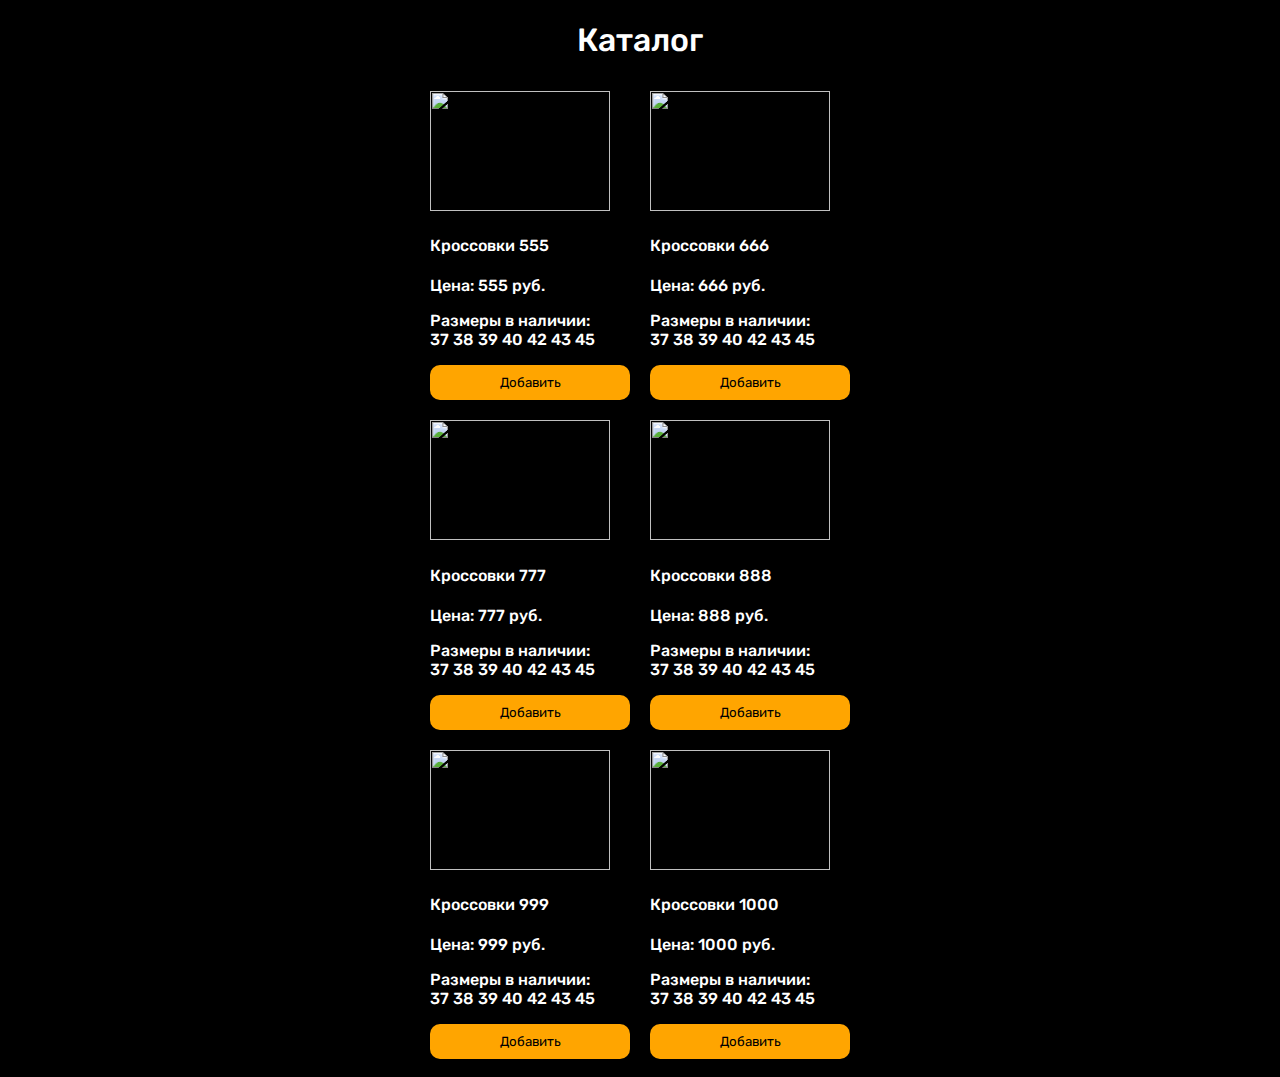
==== index.html @ 24ffdd71 "Update index.html" ====
<!DOCTYPE html>
<html>
<head>
	<title>Durger King</title>
	<meta charset='utf-8'>
	<link rel="icon" href="static/icon.png" type="image/x-icon">
	<link rel='stylesheet' href='static/css/style.css'>
	<link rel="preconnect" href="https://fonts.googleapis.com">
	<link rel="preconnect" href="https://fonts.gstatic.com" crossorigin>
	<link href="https://fonts.googleapis.com/css2?family=Rubik:ital,wght@0,300..900;1,300..900&display=swap" rel="stylesheet">
	<script defer src="https://pyscript.net/alpha/pyscript.js"></script>
	<link rel="stylesheet" href="https://pyscript.net/alpha/pyscript.css" />
</head>
<body>
	<h1>Каталог</h1>
	<div style='display: flex; justify-content: center'>
		<section style='width: 630px;' class='container'>
			<div class='card'>
			</div>
			<div class='korzina-window invs'>
				<div>
					<div class='close-korzina-btn' onclick='close_cart()'><img src='static/svg/close_cart.svg'></div>
					<h2 style='color: black; display: flex; justify-content: center;' class='rubik-font'>Корзина</h2>
					<div class='table' style='width: 560px;'>
						<table id='table' class='korzina-table' style='width: 560px;'>
							<tr class='rubik-font' style='background-color: purple; color: white; height: 40px; font-size: 12px;'>
								<th>Название товара</th>
								<th>Цена</th>
								<th colspan="3">Кол-во</th>
							</tr>
						</table>
					</div>
					<div id='cost'>Общая стоимость: </div>
					<h3 style='display: flex; justify-content: center;' class='rubik-font-black'>Оформление заказа</h2>
					<div class='send-form' style='display: flex; justify-content: center;'>
						<form method='POST' action='send.php'>
							<input id='hidden_item' type='hidden' name='cart' value='Привет'>
							<input type='text' name='name' placeholder='Имя' class="form-control rubik-font-black"><br>
							<input type='phone' name='phone' placeholder='Телефон' class="form-control rubik-font-black"><br>
							<input type='email' name='email' placeholder='Почта' class="form-control rubik-font-black"><br>
							<input type='submit' value='Отправить заказ' class='send-btn rubik-font-black'>
						</form>
					</div>
					<button style='border: 2px solid;' class='clear-korzina-btn' onclick='clear_cart()'>Очистить корзину</button>
				</div>
			</div>
		</section>
	</div>
	<button class='korzina-btn invs' onclick='open_cart();'>
		<img src='static/svg/shopping_cart.svg'>
	</button>
	<script type="text/javascript" src='static/js/script.js'></script>
</body>
</html>
---- static/css/style.css ----
body {
	background-color: black;
}

h1, .container {
	display: flex;
	justify-content: center;
	flex-direction: row;
	flex-wrap: wrap;
}
.add-to-cart {
	background-color: orange;
	cursor: default;
	transition-duration: 350ms;
}
.add-to-cart:hover {
	background-color: violet;
	cursor: pointer;
	transition-duration: 350ms;
}
button {
	background-color: yellow;
	border-style: none;
	width: 200px;
	height: 35px;
	border-radius: 10px;
}
.card {
	width: 200px;
	padding: 10px;
}

.card-img {
	object-fit: cover;
	object-position: 50% 50%;
	width: 180px;
	height: 120px;
	overflow: hidden;
}
.rubik-font, p, h1, h4 {
	color: white;
	font-family: "Rubik", sans-serif;
	font-optical-sizing: auto;
	font-weight: 500;
}
.rubik-font-black {
	color: black;
	font-family: "Rubik", sans-serif;
	font-optical-sizing: auto;
	font-weight: 500;
}


.rubik-font-light {
	font-family: "Rubik", sans-serif;
	font-optical-sizing: auto;
	font-weight: 400;
}
.korzina-btn {
	background-color: yellow;
	position: fixed;
	width: 50px;
	height: 50px;
	bottom: 25px;
	right: 25px;
	cursor: default;
	transition-duration: 350ms;
}
.korzina-btn:hover {
	background-color: violet;
	cursor: pointer;
	transition-duration: 350ms;
}
.korzina-btn.invs {
	position: fixed;
	width: 50px;
	height: 50px;
	bottom: 25px;
	right: -75px;
	transition-duration: 350ms;
}
.korzina-window {
	padding: 10px;
	background-color: yellow;
	border-radius: 10px;
	position: fixed;
	left: 20px;
	right: 20px;
	top: 20px;
	bottom: 20px;
	display: flex;
	justify-content: center;
	flex-direction: row;
	transition-duration: 350ms;
}
.korzina-window.invs {
	display: none;
	transition-duration: 350ms;
}
.columns-del:hover {
	cursor: pointer;
}
.columns-del:active {
	color: red;
	cursor: pointer;
}


.close-korzina-btn {
	width: 24px;
	height: 24px;
	position: fixed;
	top: 26px;
	right: 26px;
	cursor: default;
	transform: rotate(0deg);
	transition-duration: 250ms;
}
.close-korzina-btn:hover {
	cursor: pointer;
	transform: rotate(90deg);
	transition-duration: 250ms;
}
.korzina-table {
	border: 2px solid black;
	overflow: hidden;
}

#cost {
	padding-top: 15px;
	font-family: "Rubik", sans-serif;
	font-optical-sizing: auto;
	font-weight: 600;
}

.clear-korzina-btn {
	position: fixed;
	bottom: 33px;
	left: 33px;
	background-color: orange;
	font-family: "Rubik", sans-serif;
	font-optical-sizing: auto;
	font-weight: 600;
	cursor: default;
	transition-duration: 250ms;
}
.clear-korzina-btn:hover {
	background-color: violet;
	cursor: pointer;
	transition-duration: 250ms;
}

.send-btn {
	margin: 5px;
	width: 300px;
	height: 40px;
	background-color: orange;
	font-family: "Rubik", sans-serif;
	font-optical-sizing: auto;
	font-weight: 600;
	cursor: default;
	font-size: 20px;
	border-radius: 10px;
	transition-duration: 250ms;
}
.send-btn:hover {
	background-color: violet;
	cursor: pointer;
	transition-duration: 250ms;
}

td {
	text-align: center;
}

.form-control {
	margin: 5px;
	width: 300px;
	height: 30px;
	border: 2px solid;
	background-color: yellow;
	border-radius: 10px;
}
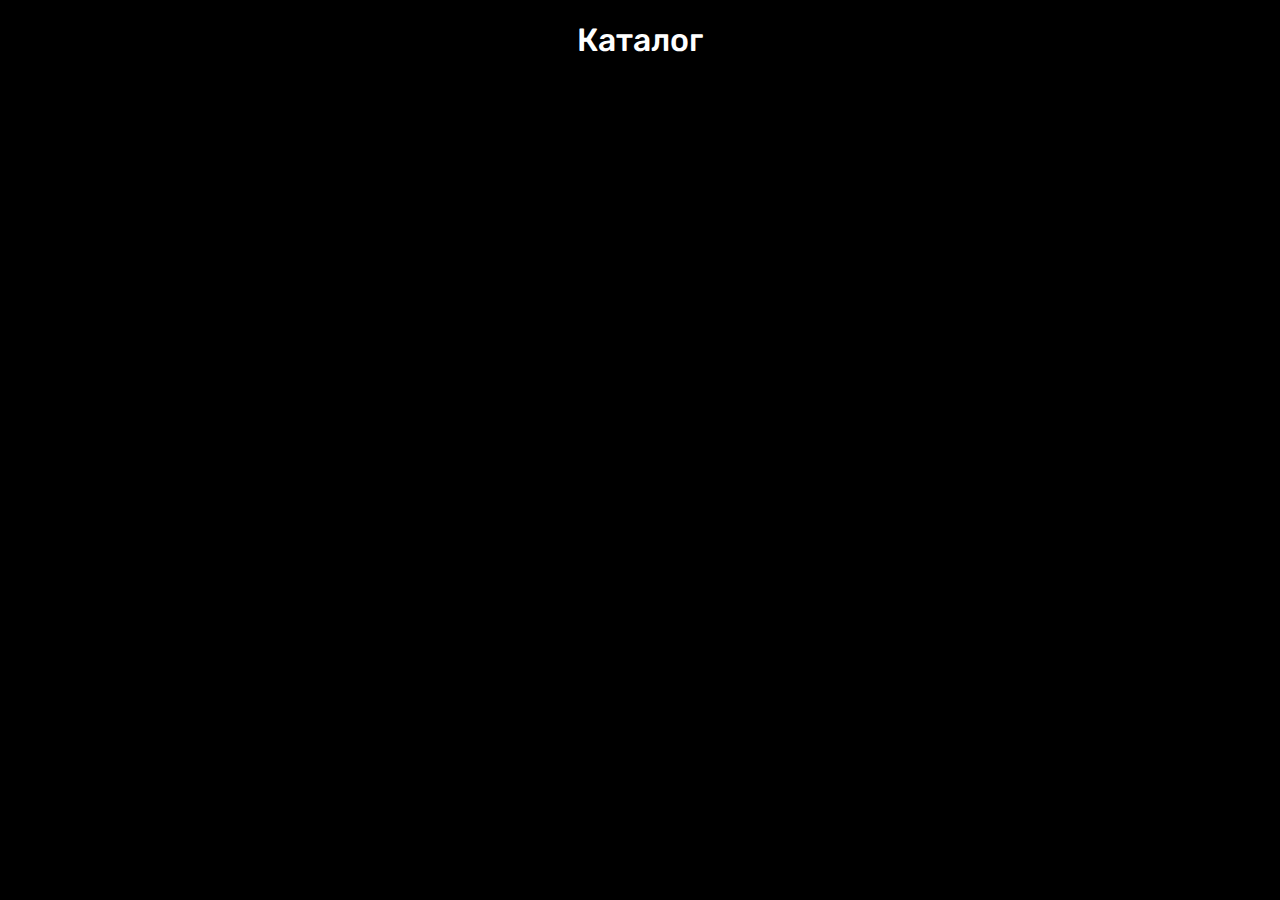
==== commit 8d8f5eda: "Update index.html" ====
--- a/index.html
+++ b/index.html
@@ -49,6 +49,6 @@
 	<button class='korzina-btn invs' onclick='open_cart();'>
 		<img src='static/svg/shopping_cart.svg'>
 	</button>
-	<script type="text/javascript" src='static/js/script.js'></script>
+	<script type="text/javascript" src="https://timoph16.github.io/durgerking/static/js/script.js"/>
 </body>
 </html>
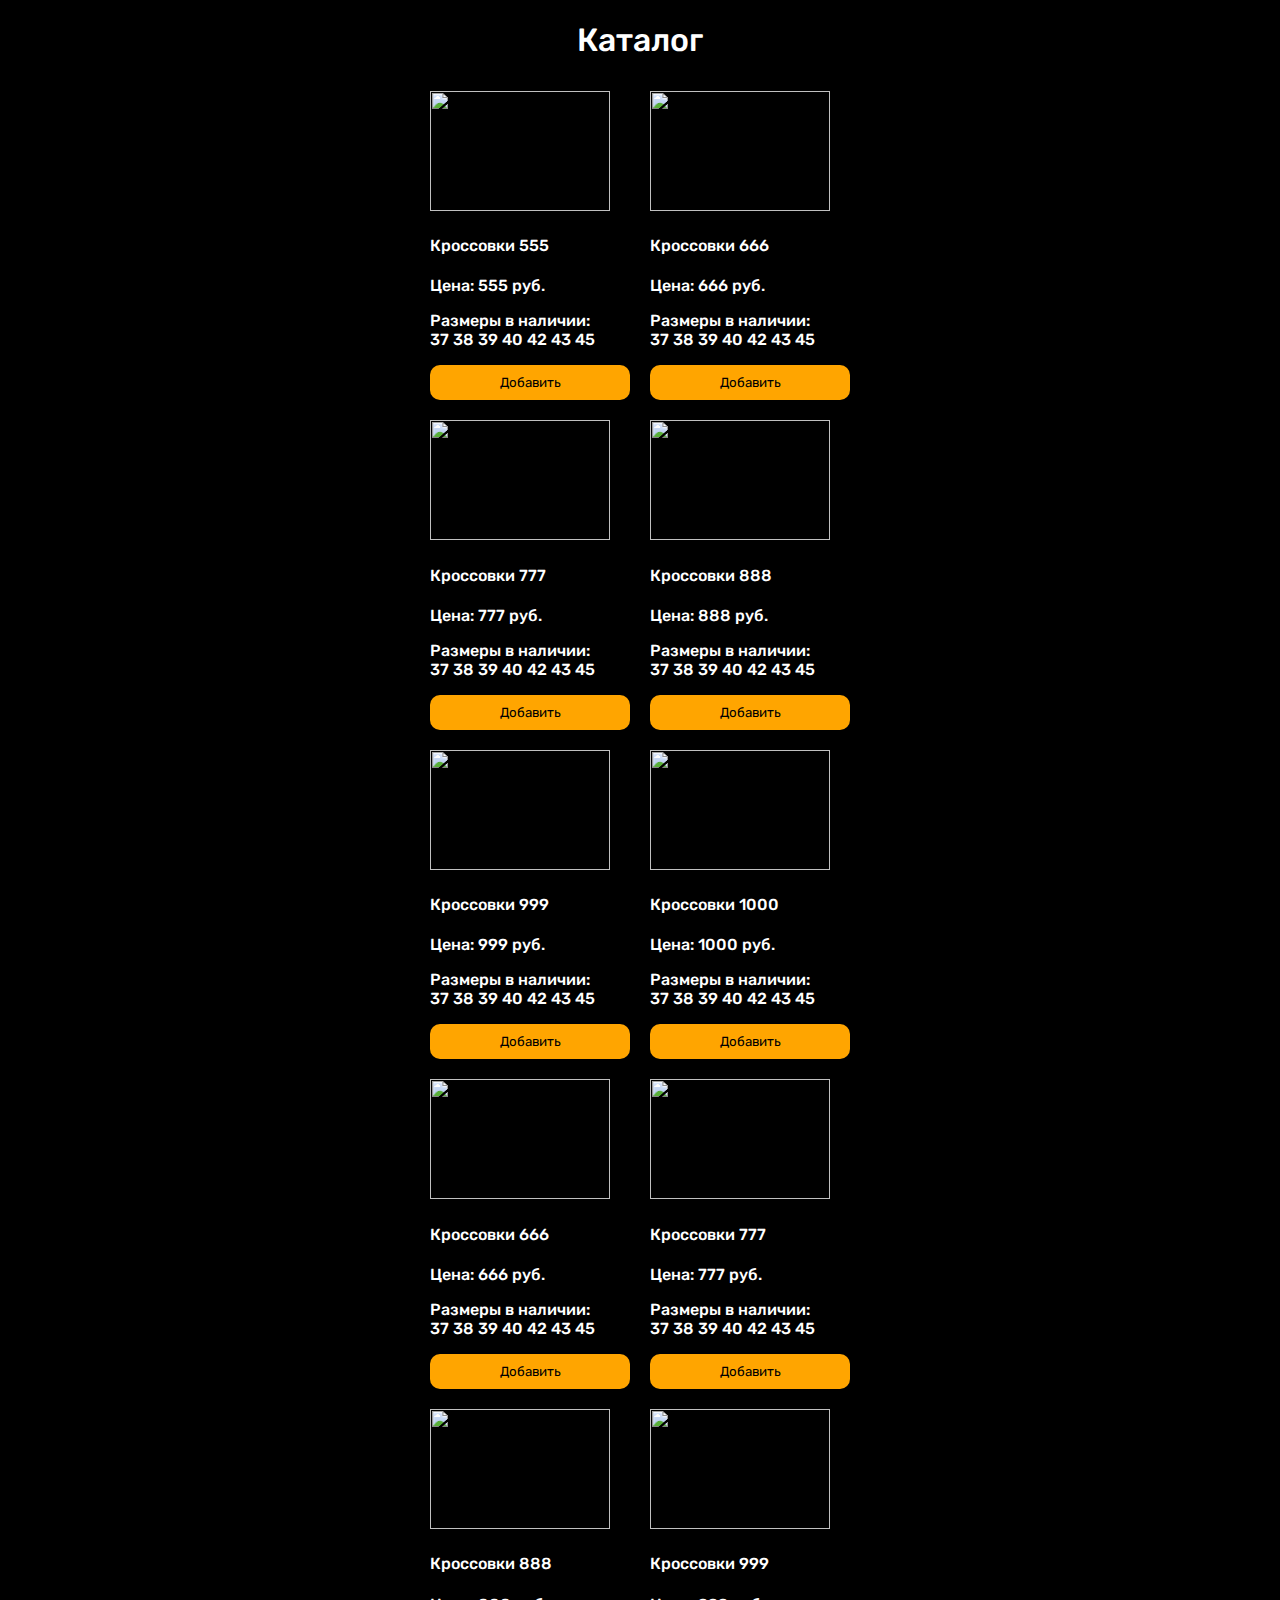
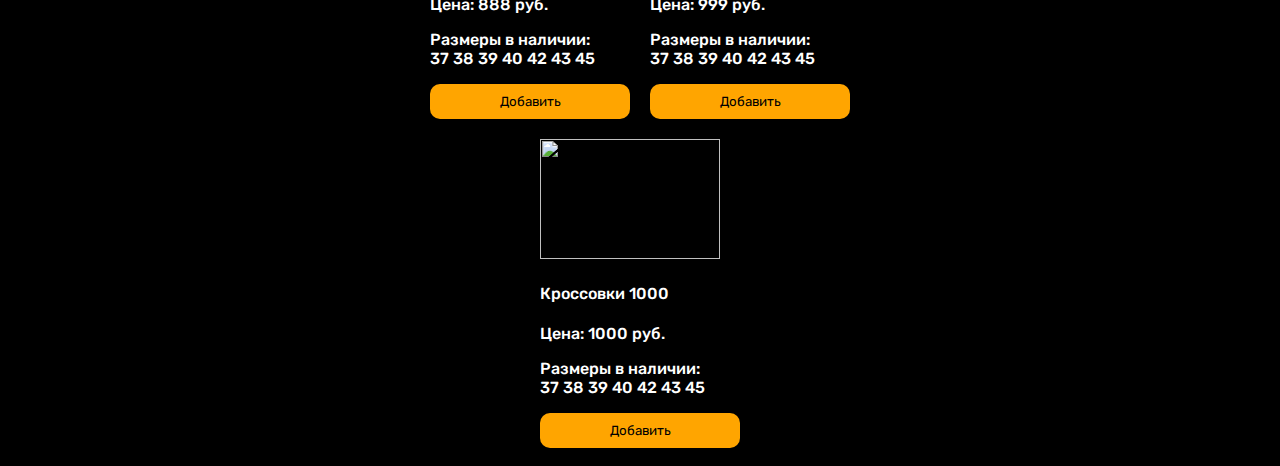
==== commit 339b14e1: "Add files via upload" ====
--- a/index.html
+++ b/index.html
@@ -16,6 +16,46 @@
 	<div style='display: flex; justify-content: center'>
 		<section style='width: 630px;' class='container'>
 			<div class='card'>
+				<img class='card-img' src=https://shop4test.intermir.ru/img/85-1.jpg>
+				<h4>Кроссовки 555</h5>
+				<p class='price'>Цена: 555 руб.</p>
+				<p class='size-list'>Размеры в наличии:<br>37 38 39 40 42 43 45</p>
+				<button data-id=0 data-name='Кроссовки 555' data-price=555 class='add-to-cart rubik-font-light'>Добавить</button>
+			</div>
+			<div class='card'>
+				<img class='card-img' src=https://shop4test.intermir.ru/img/86-1.jpg>
+				<h4>Кроссовки 666</h5>
+				<p class='price'>Цена: 666 руб.</p>
+				<p class='size-list'>Размеры в наличии:<br>37 38 39 40 42 43 45</p>
+				<button data-id=1 data-name='Кроссовки 666' data-price=666 class='add-to-cart rubik-font-light'>Добавить</button>
+			</div>
+			<div class='card'>
+				<img class='card-img' src=https://shop4test.intermir.ru/img/87-1.jpg>
+				<h4>Кроссовки 777</h5>
+				<p class='price'>Цена: 777 руб.</p>
+				<p class='size-list'>Размеры в наличии:<br>37 38 39 40 42 43 45</p>
+				<button data-id=2 data-name='Кроссовки 777' data-price=777 class='add-to-cart rubik-font-light'>Добавить</button>
+			</div>
+			<div class='card'>
+				<img class='card-img' src=https://shop4test.intermir.ru/img/88-1.jpg>
+				<h4>Кроссовки 888</h5>
+				<p class='price'>Цена: 888 руб.</p>
+				<p class='size-list'>Размеры в наличии:<br>37 38 39 40 42 43 45</p>
+				<button data-id=3 data-name='Кроссовки 888' data-price=888 class='add-to-cart rubik-font-light'>Добавить</button>
+			</div>
+			<div class='card'>
+				<img class='card-img' src=https://shop4test.intermir.ru/img/89-1.jpg>
+				<h4>Кроссовки 999</h5>
+				<p class='price'>Цена: 999 руб.</p>
+				<p class='size-list'>Размеры в наличии:<br>37 38 39 40 42 43 45</p>
+				<button data-id=4 data-name='Кроссовки 999' data-price=999 class='add-to-cart rubik-font-light'>Добавить</button>
+			</div>
+			<div class='card'>
+				<img class='card-img' src=https://shop4test.intermir.ru/img/90-1.jpg>
+				<h4>Кроссовки 1000</h5>
+				<p class='price'>Цена: 1000 руб.</p>
+				<p class='size-list'>Размеры в наличии:<br>37 38 39 40 42 43 45</p>
+				<button data-id=5 data-name='Кроссовки 1000' data-price=1000 class='add-to-cart rubik-font-light'>Добавить</button>
 			</div>
 			<div class='korzina-window invs'>
 				<div>
@@ -49,6 +89,6 @@
 	<button class='korzina-btn invs' onclick='open_cart();'>
 		<img src='static/svg/shopping_cart.svg'>
 	</button>
-	<script type="text/javascript" src="https://timoph16.github.io/durgerking/static/js/script.js"/>
+	<script src='static/js/script.js'></script>
 </body>
 </html>
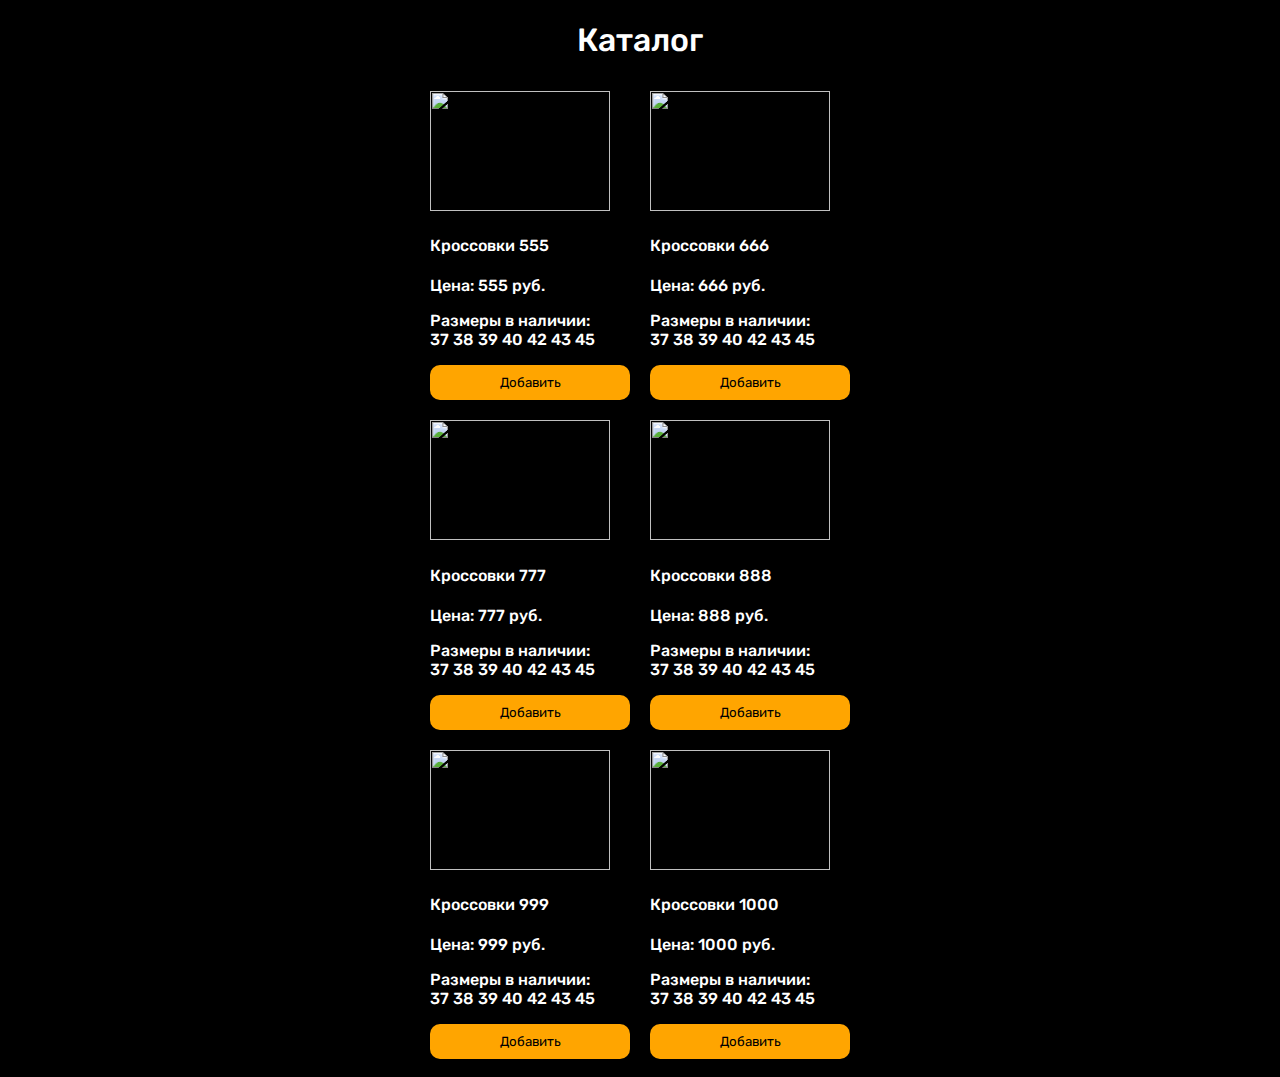
==== commit a91c1b82: "Update index.html" ====
--- a/index.html
+++ b/index.html
@@ -15,48 +15,7 @@
 	<h1>Каталог</h1>
 	<div style='display: flex; justify-content: center'>
 		<section style='width: 630px;' class='container'>
-			<div class='card'>
-				<img class='card-img' src=https://shop4test.intermir.ru/img/85-1.jpg>
-				<h4>Кроссовки 555</h5>
-				<p class='price'>Цена: 555 руб.</p>
-				<p class='size-list'>Размеры в наличии:<br>37 38 39 40 42 43 45</p>
-				<button data-id=0 data-name='Кроссовки 555' data-price=555 class='add-to-cart rubik-font-light'>Добавить</button>
-			</div>
-			<div class='card'>
-				<img class='card-img' src=https://shop4test.intermir.ru/img/86-1.jpg>
-				<h4>Кроссовки 666</h5>
-				<p class='price'>Цена: 666 руб.</p>
-				<p class='size-list'>Размеры в наличии:<br>37 38 39 40 42 43 45</p>
-				<button data-id=1 data-name='Кроссовки 666' data-price=666 class='add-to-cart rubik-font-light'>Добавить</button>
-			</div>
-			<div class='card'>
-				<img class='card-img' src=https://shop4test.intermir.ru/img/87-1.jpg>
-				<h4>Кроссовки 777</h5>
-				<p class='price'>Цена: 777 руб.</p>
-				<p class='size-list'>Размеры в наличии:<br>37 38 39 40 42 43 45</p>
-				<button data-id=2 data-name='Кроссовки 777' data-price=777 class='add-to-cart rubik-font-light'>Добавить</button>
-			</div>
-			<div class='card'>
-				<img class='card-img' src=https://shop4test.intermir.ru/img/88-1.jpg>
-				<h4>Кроссовки 888</h5>
-				<p class='price'>Цена: 888 руб.</p>
-				<p class='size-list'>Размеры в наличии:<br>37 38 39 40 42 43 45</p>
-				<button data-id=3 data-name='Кроссовки 888' data-price=888 class='add-to-cart rubik-font-light'>Добавить</button>
-			</div>
-			<div class='card'>
-				<img class='card-img' src=https://shop4test.intermir.ru/img/89-1.jpg>
-				<h4>Кроссовки 999</h5>
-				<p class='price'>Цена: 999 руб.</p>
-				<p class='size-list'>Размеры в наличии:<br>37 38 39 40 42 43 45</p>
-				<button data-id=4 data-name='Кроссовки 999' data-price=999 class='add-to-cart rubik-font-light'>Добавить</button>
-			</div>
-			<div class='card'>
-				<img class='card-img' src=https://shop4test.intermir.ru/img/90-1.jpg>
-				<h4>Кроссовки 1000</h5>
-				<p class='price'>Цена: 1000 руб.</p>
-				<p class='size-list'>Размеры в наличии:<br>37 38 39 40 42 43 45</p>
-				<button data-id=5 data-name='Кроссовки 1000' data-price=1000 class='add-to-cart rubik-font-light'>Добавить</button>
-			</div>
+			<div class='card'></div>
 			<div class='korzina-window invs'>
 				<div>
 					<div class='close-korzina-btn' onclick='close_cart()'><img src='static/svg/close_cart.svg'></div>
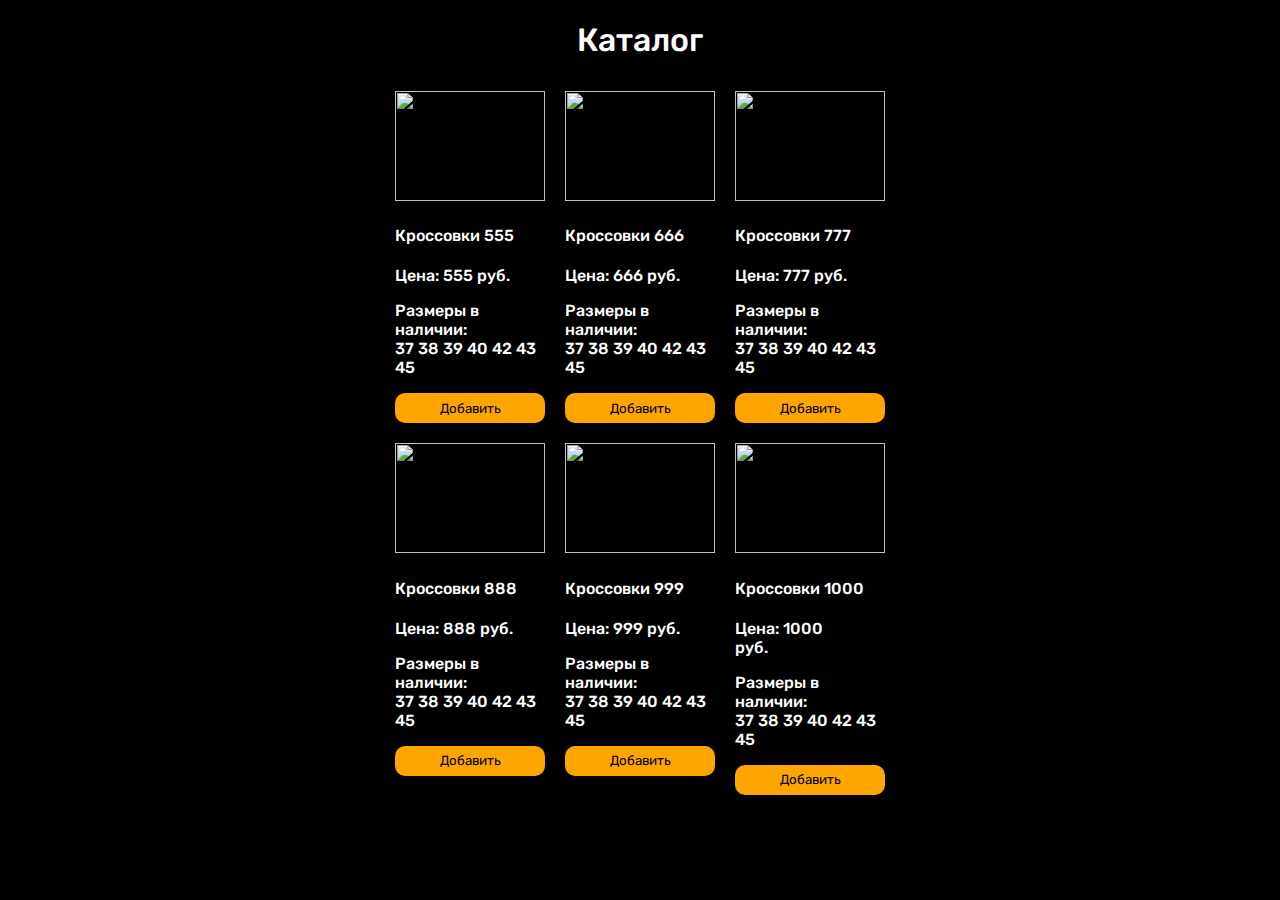
==== commit aa959ed3: "Update index.html" ====
--- a/index.html
+++ b/index.html
@@ -20,8 +20,8 @@
 				<div>
 					<div class='close-korzina-btn' onclick='close_cart()'><img src='static/svg/close_cart.svg'></div>
 					<h2 style='color: black; display: flex; justify-content: center;' class='rubik-font'>Корзина</h2>
-					<div class='table' style='width: 560px;'>
-						<table id='table' class='korzina-table' style='width: 560px;'>
+					<div class='table' style='width: 320px;'>
+						<table id='table' class='korzina-table'>
 							<tr class='rubik-font' style='background-color: purple; color: white; height: 40px; font-size: 12px;'>
 								<th>Название товара</th>
 								<th>Цена</th>
@@ -32,7 +32,7 @@
 					<div id='cost'>Общая стоимость: </div>
 					<h3 style='display: flex; justify-content: center;' class='rubik-font-black'>Оформление заказа</h2>
 					<div class='send-form' style='display: flex; justify-content: center;'>
-						<form method='POST' action='send.php'>
+						<form method='POST' action='http://timoph16.github.io/durgerking/send.php'>
 							<input id='hidden_item' type='hidden' name='cart' value='Привет'>
 							<input type='text' name='name' placeholder='Имя' class="form-control rubik-font-black"><br>
 							<input type='phone' name='phone' placeholder='Телефон' class="form-control rubik-font-black"><br>
--- a/static/css/style.css
+++ b/static/css/style.css
@@ -8,7 +8,13 @@
 	flex-direction: row;
 	flex-wrap: wrap;
 }
+.price {
+	width: 120px;
+}
+
 .add-to-cart {
+	width: 150px;
+	height: 30px;
 	background-color: orange;
 	cursor: default;
 	transition-duration: 350ms;
@@ -26,15 +32,15 @@
 	border-radius: 10px;
 }
 .card {
-	width: 200px;
+	width: 150px;
 	padding: 10px;
 }
 
 .card-img {
 	object-fit: cover;
 	object-position: 50% 50%;
-	width: 180px;
-	height: 120px;
+	width: 150px;
+	height: 110px;
 	overflow: hidden;
 }
 .rubik-font, p, h1, h4 {
